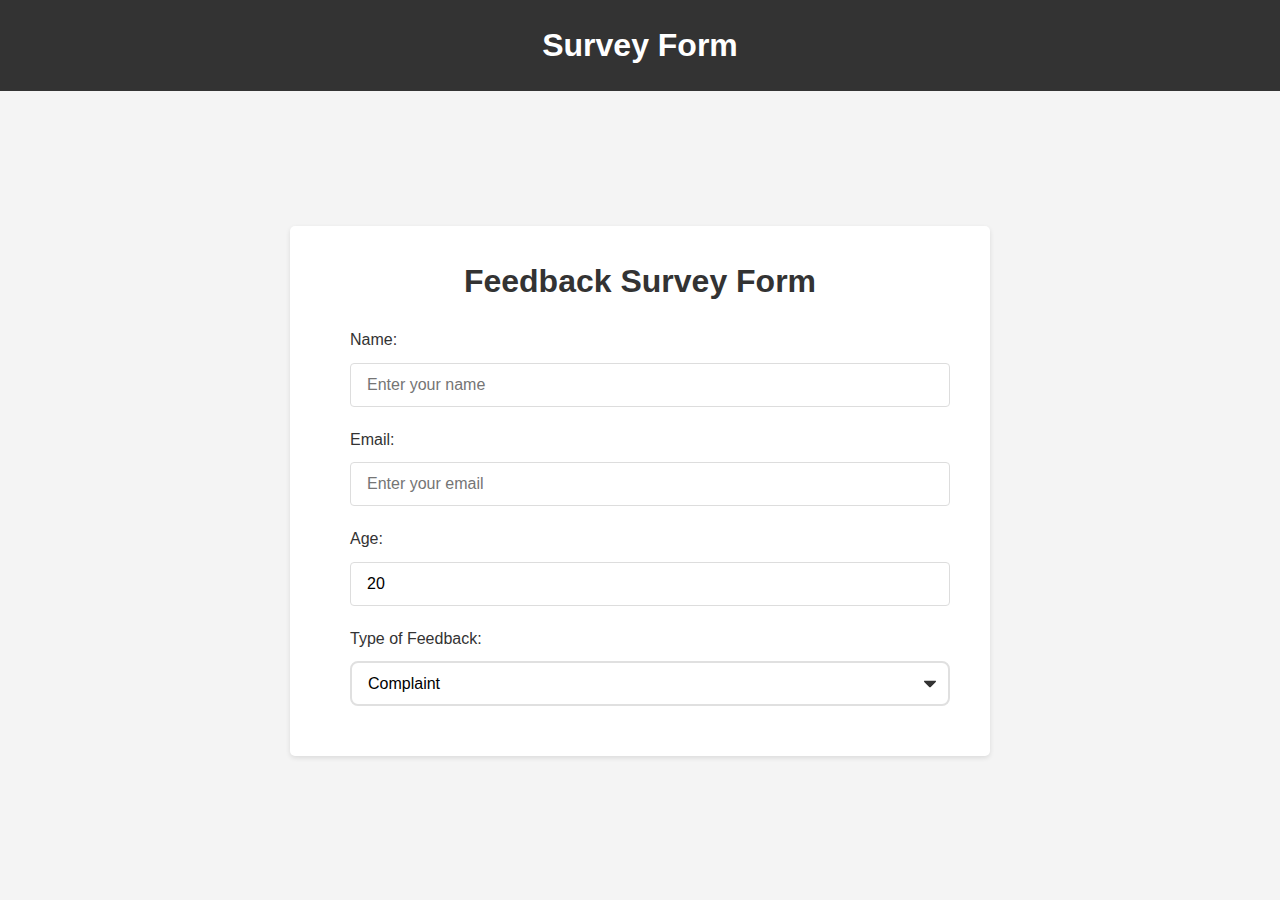
==== 10_survey_form/index.html @ a802e212 "survery form added" ====
<!DOCTYPE html>
<html lang="en">
  <head>
    <meta charset="UTF-8" />
    <meta name="viewport" content="width=device-width, initial-scale=1.0" />
    <title>Survey Form</title>
    <link rel="stylesheet" href="style.css" />
  </head>
  <body>
    <!-- Header -->
    <header>
      <h1>Survey Form</h1>
    </header>

    <!-- Main  -->
    <main>
      <div class="container">
        <form action="#">
          <h1>Feedback Survey Form</h1>

          <!-- name field -->
          <div class="field">
            <label for="name">Name:</label>
            <input
              type="text"
              id="name"
              name="name"
              placeholder="Enter your name"
              required
            />
          </div>

          <!-- email field -->
          <div class="field">
            <label for="email">Email:</label>
            <input
              type="text"
              id="email"
              name="email"
              placeholder="Enter your email"
              required
            />
          </div>

          <!-- age field -->
          <div class="field">
            <label for="age">Age:</label>
            <input
              type="number"
              id="age"
              name="age"
              min="1"
              max="100"
              value="20"
            />
          </div>

          <!-- Type of feedback -->
          <div class="field">
            <label for="type-of-feedback">Type of Feedback:</label>
            <select name="type-of-feedback" id="type-of-feedback">
              <option value="complaint">Complaint</option>
              <option value="suggestion">Suggestion</option>
              <option value="compliment">Compliment</option>
          </div>
        </form>
      </div>
    </main>

    <!-- Footer -->
    <footer>
      <p>&copy; 2023 Survey Form</p>
    </footer>
  </body>
</html>
---- 10_survey_form/style.css ----
/* Reset some default browser styles */
* {
  margin: 0;
  padding: 0;
  box-sizing: border-box;
}

body {
  font-family: Arial, sans-serif;
  line-height: 1.6;
  background-color: #f4f4f4;
  color: #333;
  width: 100vw;
  display: flex;
  flex-direction: column;
  justify-content: space-between;
}

header {
  background-color: #333;
  color: white;
  padding: 20px;
  display: flex;
  justify-content: center;
  align-items: center;
}

main {
  flex: 1;
  padding: 20px;
  overflow: auto;
}

main .container {
  min-height: calc(100vh - 140px);
  display: flex;
  justify-content: center;
  align-items: center;
}

main form {
  background-color: white;
  padding: 20px;
  border-radius: 5px;
  box-shadow: 0 2px 5px rgba(0, 0, 0, 0.1);
  max-width: 700px;
  padding: 30px 60px;
}

main form h1 {
  margin-bottom: 20px;
  text-align: center;
}

main form .field {
  display: flex;
  flex-direction: column;
  width: 600px;
  gap: 10px;
  margin-bottom: 20px;
}

input {
  padding: 12px 16px;
  border: 1px solid #ddd;
  border-radius: 4px;
  font-size: 16px;
  color: #000;
}

select {
  padding: 12px 16px;
  font-size: 16px;
  border: 2px solid #e0e0e0;
  border-radius: 8px;
  background-color: white;
  cursor: pointer;

  /* for custom dropdown icon */
  appearance: none;
  background-image: url("data:image/svg+xml;charset=US-ASCII,%3Csvg%20xmlns%3D%22http%3A%2F%2Fwww.w3.org%2F2000%2Fsvg%22%20width%3D%22292.4%22%20height%3D%22292.4%22%3E%3Cpath%20fill%3D%22%23333%22%20d%3D%22M287%2069.4a17.6%2017.6%200%200%200-13-5.4H18.4c-5%200-9.3%201.8-12.9%205.4A17.6%2017.6%200%200%200%200%2082.2c0%205%201.8%209.3%205.4%2012.9l128%20127.9c3.6%203.6%207.8%205.4%2012.8%205.4s9.2-1.8%2012.8-5.4L287%2095c3.5-3.5%205.4-7.8%205.4-12.8%200-5-1.9-9.2-5.4-12.8z%22%2F%3E%3C%2Fsvg%3E");
  background-repeat: no-repeat;
  background-position: right 12px top 50%;
  background-size: 12px auto;
  padding-right: 40px;

  /* Animation */
  transition: all 0.2s ease;
}

select:hover {
  border-color: black;
}

select:focus {
  outline: none;
  border: 1px solid black;
  box-shadow: none;
}

select:disabled {
  background-color: #f5f5f5;
  cursor: not-allowed;
  opacity: 0.7;
}

footer {
  background-color: #333;
  padding: 16px;
  color: white;
  display: flex;
  justify-content: center;
}
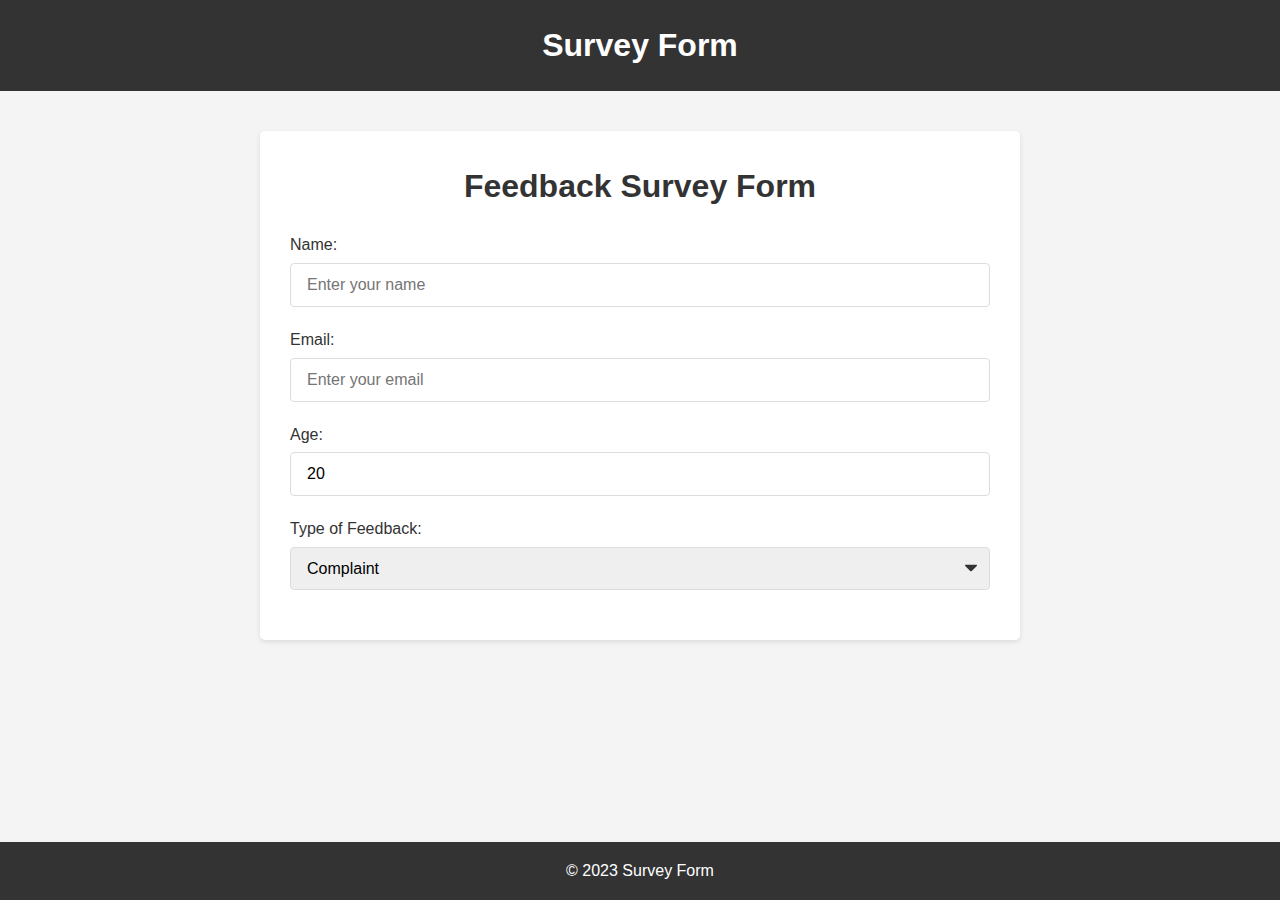
==== commit 973a20b7: "footer issue fixed" ====
--- a/10_survey_form/index.html
+++ b/10_survey_form/index.html
@@ -11,13 +11,11 @@
     <header>
       <h1>Survey Form</h1>
     </header>
-
-    <!-- Main  -->
+    <!-- Main -->
     <main>
       <div class="container">
         <form action="#">
           <h1>Feedback Survey Form</h1>
-
           <!-- name field -->
           <div class="field">
             <label for="name">Name:</label>
@@ -29,7 +27,6 @@
               required
             />
           </div>
-
           <!-- email field -->
           <div class="field">
             <label for="email">Email:</label>
@@ -41,7 +38,6 @@
               required
             />
           </div>
-
           <!-- age field -->
           <div class="field">
             <label for="age">Age:</label>
@@ -54,7 +50,6 @@
               value="20"
             />
           </div>
-
           <!-- Type of feedback -->
           <div class="field">
             <label for="type-of-feedback">Type of Feedback:</label>
@@ -62,11 +57,11 @@
               <option value="complaint">Complaint</option>
               <option value="suggestion">Suggestion</option>
               <option value="compliment">Compliment</option>
+            </select>
           </div>
         </form>
       </div>
     </main>
-
     <!-- Footer -->
     <footer>
       <p>&copy; 2023 Survey Form</p>
--- a/10_survey_form/style.css
+++ b/10_survey_form/style.css
@@ -10,82 +10,66 @@
   line-height: 1.6;
   background-color: #f4f4f4;
   color: #333;
-  width: 100vw;
+  min-height: 100vh;
   display: flex;
   flex-direction: column;
-  justify-content: space-between;
 }
 
 header {
   background-color: #333;
   color: white;
   padding: 20px;
-  display: flex;
-  justify-content: center;
-  align-items: center;
+  text-align: center;
 }
 
 main {
   flex: 1;
   padding: 20px;
-  overflow: auto;
 }
 
-main .container {
-  min-height: calc(100vh - 140px);
-  display: flex;
-  justify-content: center;
-  align-items: center;
+.container {
+  max-width: 800px;
+  margin: 0 auto;
+  padding: 20px;
 }
 
-main form {
+form {
   background-color: white;
-  padding: 20px;
+  padding: 30px;
   border-radius: 5px;
   box-shadow: 0 2px 5px rgba(0, 0, 0, 0.1);
-  max-width: 700px;
-  padding: 30px 60px;
 }
 
-main form h1 {
+form h1 {
   margin-bottom: 20px;
   text-align: center;
 }
 
-main form .field {
-  display: flex;
-  flex-direction: column;
-  width: 600px;
-  gap: 10px;
+.field {
   margin-bottom: 20px;
 }
 
-input {
+.field label {
+  display: block;
+  margin-bottom: 5px;
+}
+
+input,
+select {
+  width: 100%;
   padding: 12px 16px;
   border: 1px solid #ddd;
   border-radius: 4px;
   font-size: 16px;
-  color: #000;
 }
 
 select {
-  padding: 12px 16px;
-  font-size: 16px;
-  border: 2px solid #e0e0e0;
-  border-radius: 8px;
-  background-color: white;
-  cursor: pointer;
-
-  /* for custom dropdown icon */
   appearance: none;
   background-image: url("data:image/svg+xml;charset=US-ASCII,%3Csvg%20xmlns%3D%22http%3A%2F%2Fwww.w3.org%2F2000%2Fsvg%22%20width%3D%22292.4%22%20height%3D%22292.4%22%3E%3Cpath%20fill%3D%22%23333%22%20d%3D%22M287%2069.4a17.6%2017.6%200%200%200-13-5.4H18.4c-5%200-9.3%201.8-12.9%205.4A17.6%2017.6%200%200%200%200%2082.2c0%205%201.8%209.3%205.4%2012.9l128%20127.9c3.6%203.6%207.8%205.4%2012.8%205.4s9.2-1.8%2012.8-5.4L287%2095c3.5-3.5%205.4-7.8%205.4-12.8%200-5-1.9-9.2-5.4-12.8z%22%2F%3E%3C%2Fsvg%3E");
   background-repeat: no-repeat;
   background-position: right 12px top 50%;
   background-size: 12px auto;
   padding-right: 40px;
-
-  /* Animation */
-  transition: all 0.2s ease;
 }
 
 select:hover {
@@ -94,20 +78,14 @@
 
 select:focus {
   outline: none;
-  border: 1px solid black;
+  border-color: black;
   box-shadow: none;
-}
-
-select:disabled {
-  background-color: #f5f5f5;
-  cursor: not-allowed;
-  opacity: 0.7;
 }
 
 footer {
   background-color: #333;
+  color: white;
   padding: 16px;
-  color: white;
-  display: flex;
-  justify-content: center;
+  text-align: center;
+  margin-top: auto;
 }
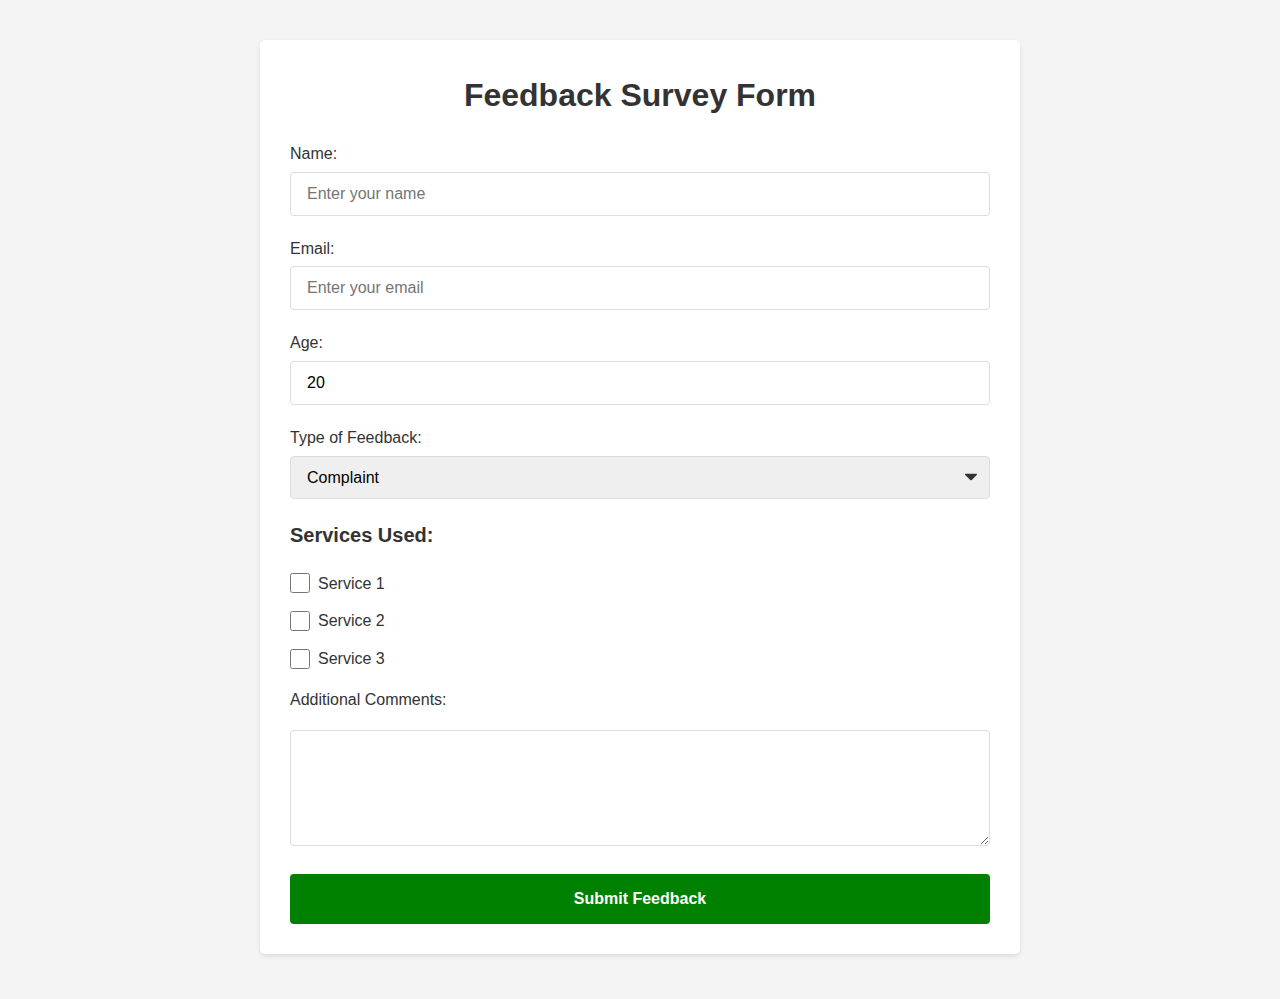
==== commit 2efc705e: "survey form created" ====
--- a/10_survey_form/index.html
+++ b/10_survey_form/index.html
@@ -8,14 +8,15 @@
   </head>
   <body>
     <!-- Header -->
-    <header>
+    <!-- <header>
       <h1>Survey Form</h1>
-    </header>
+    </header> -->
     <!-- Main -->
     <main>
       <div class="container">
         <form action="#">
           <h1>Feedback Survey Form</h1>
+
           <!-- name field -->
           <div class="field">
             <label for="name">Name:</label>
@@ -27,6 +28,7 @@
               required
             />
           </div>
+
           <!-- email field -->
           <div class="field">
             <label for="email">Email:</label>
@@ -38,6 +40,7 @@
               required
             />
           </div>
+
           <!-- age field -->
           <div class="field">
             <label for="age">Age:</label>
@@ -50,6 +53,7 @@
               value="20"
             />
           </div>
+
           <!-- Type of feedback -->
           <div class="field">
             <label for="type-of-feedback">Type of Feedback:</label>
@@ -59,12 +63,43 @@
               <option value="compliment">Compliment</option>
             </select>
           </div>
+
+          <!-- Services Used -->
+          <fieldset>
+            <legend>Services Used:</legend>
+            <div class="items">
+              <div class="item">
+                <input type="checkbox" id="service1" name="service1" />
+                <label for="service1">Service 1</label>
+              </div>
+              <div class="item">
+                <input type="checkbox" id="service2" name="service2" />
+                <label for="service2">Service 2</label>
+              </div>
+              <div class="item">
+                <input type="checkbox" id="service3" name="service3" />
+                <label for="service3">Service 3</label>
+              </div>
+            </div>
+          </fieldset>
+
+          <!-- Additional Comments -->
+          <div class="field">
+            <label for="comment-label">Additional Comments:</label>
+            <textarea
+              name="additional-comments"
+              id="additional-comments"
+              rows="5"
+            ></textarea>
+          </div>
+
+          <button type="submit">Submit Feedback</button>
         </form>
       </div>
     </main>
     <!-- Footer -->
-    <footer>
+    <!-- <footer>
       <p>&copy; 2023 Survey Form</p>
-    </footer>
+    </footer> -->
   </body>
 </html>
--- a/10_survey_form/style.css
+++ b/10_survey_form/style.css
@@ -47,6 +47,7 @@
 
 .field {
   margin-bottom: 20px;
+  /* width: calc(100% - 20px); */
 }
 
 .field label {
@@ -82,6 +83,71 @@
   box-shadow: none;
 }
 
+.field h3 {
+  font-size: 20px;
+  font-weight: 700;
+  color: #000;
+  margin-bottom: 12px;
+}
+
+fieldset {
+  border: none;
+  margin-bottom: 16px;
+}
+
+legend {
+  font-weight: 700;
+  font-size: 20px;
+  margin-bottom: 20px;
+}
+
+.items {
+  display: flex;
+  flex-direction: column;
+  gap: 12px;
+}
+
+.item {
+  display: flex;
+  align-items: center;
+  gap: 8px;
+}
+
+.item input[type="checkbox"] {
+  width: 20px;
+  height: 20px;
+  margin: 0;
+}
+
+.item label {
+  cursor: pointer;
+}
+
+.field textarea {
+  width: 100%;
+  padding: 12px 16px;
+  border: 1px solid #ddd;
+  border-radius: 4px;
+  font-size: 16px;
+  margin-top: 12px;
+}
+
+button {
+  background-color: green;
+  color: white;
+  width: 100%;
+  border: none;
+  border-radius: 4px;
+  padding: 16px 0px;
+  font-size: 16px;
+  font-weight: 600;
+}
+
+button:hover {
+  background-color: darkgreen;
+  cursor: pointer;
+}
+
 footer {
   background-color: #333;
   color: white;
